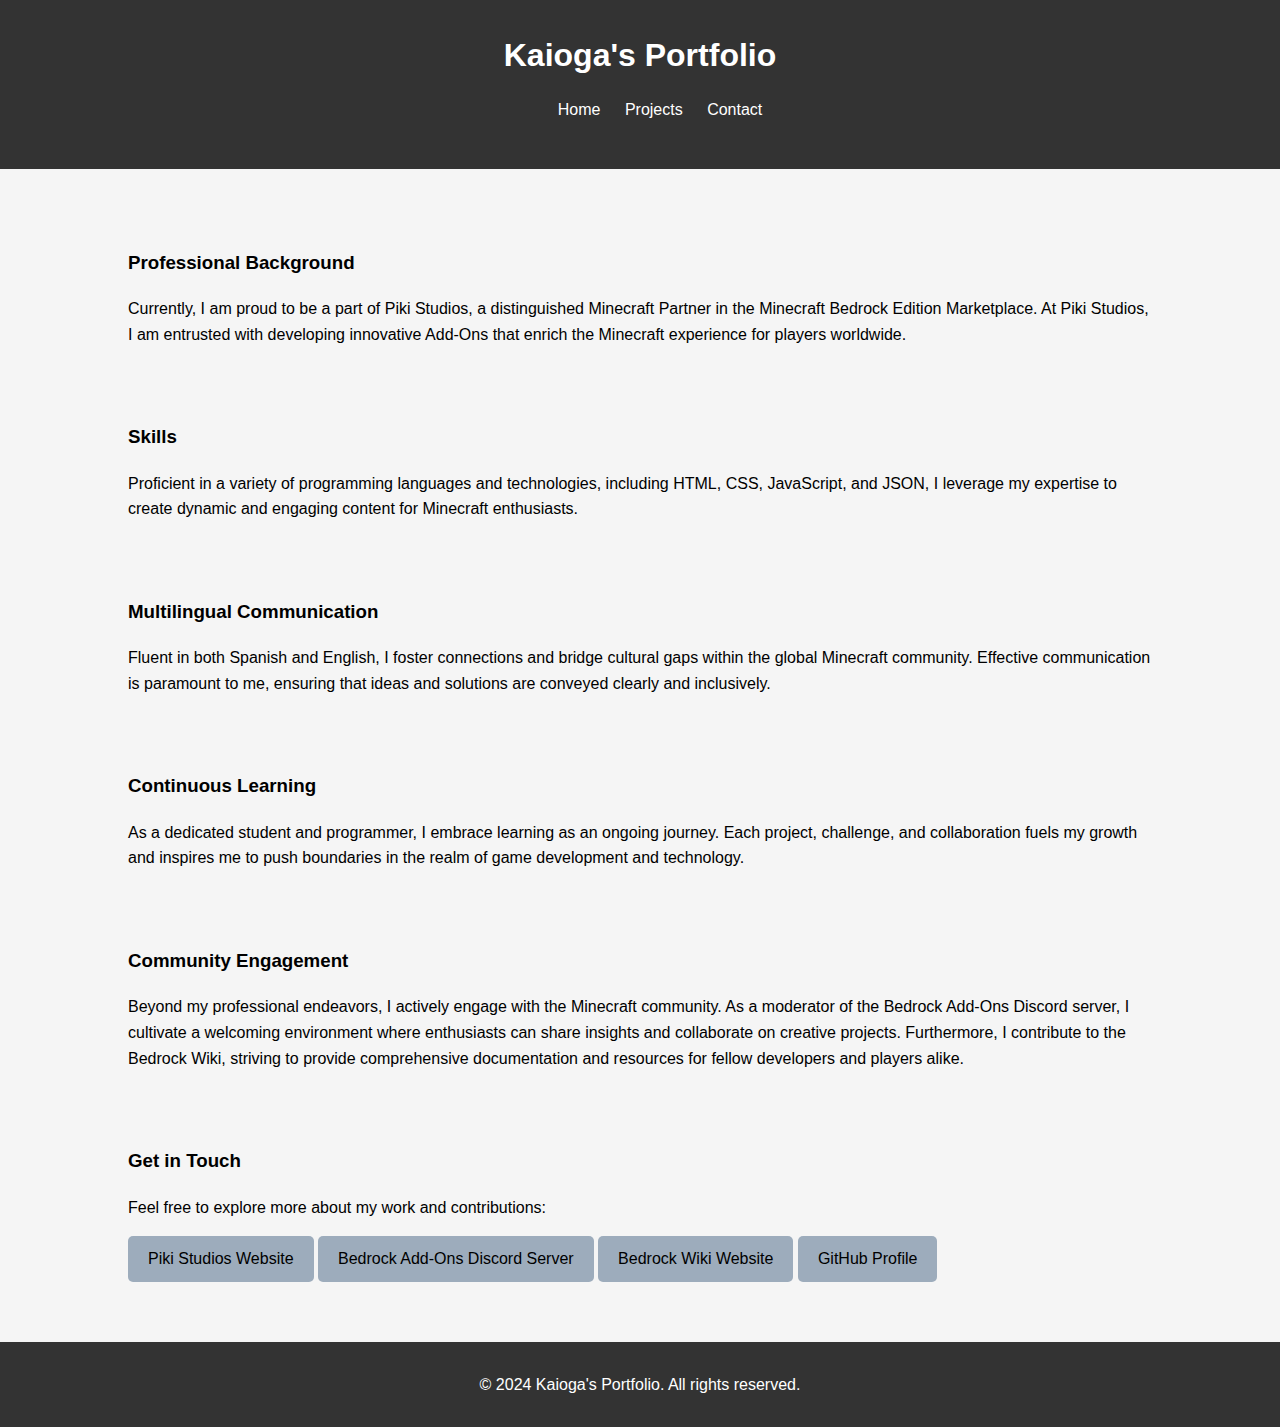
==== about.html @ 4aeca193 "added files, test!" ====
<!DOCTYPE html>
<html lang="en">
<head>
    <meta charset="UTF-8">
    <meta name="viewport" content="width=device-width, initial-scale=1.0">
    <title>About Me - Kaioga's Portfolio</title>
    <link rel="stylesheet" href="styles.css">
</head>
<body>
    <header>
        <div class="container">
            <h1>Kaioga's Portfolio</h1>
            <nav>
                <ul>
                    <li><a href="index.html">Home</a></li>
                    <li><a href="projects.html">Projects</a></li>
                    <li><a href="contact.html">Contact</a></li>
                </ul>
            </nav>
        </div>
    </header>

    <section id="about">
        <div class="container">
            <section id="professional-background">
                <h3>Professional Background</h3>
                <p>Currently, I am proud to be a part of Piki Studios, a distinguished Minecraft Partner in the Minecraft Bedrock Edition Marketplace. At Piki Studios, I am entrusted with developing innovative Add-Ons that enrich the Minecraft experience for players worldwide.</p>
            </section>
            
            <section id="skills">
                <h3>Skills</h3>
                <p>Proficient in a variety of programming languages and technologies, including HTML, CSS, JavaScript, and JSON, I leverage my expertise to create dynamic and engaging content for Minecraft enthusiasts.</p>
            </section>
            
            <section id="multilingual-communication">
                <h3>Multilingual Communication</h3>
                <p>Fluent in both Spanish and English, I foster connections and bridge cultural gaps within the global Minecraft community. Effective communication is paramount to me, ensuring that ideas and solutions are conveyed clearly and inclusively.</p>
            </section>
            
            <section id="continuous-learning">
                <h3>Continuous Learning</h3>
                <p>As a dedicated student and programmer, I embrace learning as an ongoing journey. Each project, challenge, and collaboration fuels my growth and inspires me to push boundaries in the realm of game development and technology.</p>
            </section>
            
            <section id="community-engagement">
                <h3>Community Engagement</h3>
                <p>Beyond my professional endeavors, I actively engage with the Minecraft community. As a moderator of the Bedrock Add-Ons Discord server, I cultivate a welcoming environment where enthusiasts can share insights and collaborate on creative projects. Furthermore, I contribute to the Bedrock Wiki, striving to provide comprehensive documentation and resources for fellow developers and players alike.</p>
            </section>
            
            <section id="get-in-touch">
                <h3>Get in Touch</h3>
                <p>Feel free to explore more about my work and contributions:</p>
                <div class="buttons">
                    <a href="https://www.pikistudios.com/" target="_blank" class="button">Piki Studios Website</a>
                    <a href="https://discord.gg/Q3jhmVSPcd" target="_blank" class="button">Bedrock Add-Ons Discord Server</a>
                    <a href="https://wiki.bedrock.dev/" target="_blank" class="button">Bedrock Wiki Website</a>
                    <a href="https://github.com/Kaioga5" target="_blank" class="button">GitHub Profile</a>
                </div>
            </section>
        </div>
    </section>

    <footer>
        <div class="container">
            <p>&copy; 2024 Kaioga's Portfolio. All rights reserved.</p>
        </div>
    </footer>
</body>
</html>
---- styles.css ----
/* General styles */
body {
    font-family: Arial, sans-serif;
    background-color: whitesmoke;
    line-height: 1.6;
    margin: 0;
    min-height: 100vh;
    display: flex;
    flex-direction: column;
}

.container {
    width: 80%;
    margin: 0 auto;
    padding: 20px;
}

header {
    background-color: #333;
    color: #fff;
    padding: 10px 0;
    text-align: center;
}

header h1 {
    margin: 0;
}

nav ul {
    list-style: none;
}

nav ul li {
    display: inline;
    margin-right: 20px;
}

nav ul li:last-child {
    margin-right: 0;
}

nav ul li a {
    color: #fff;
    text-decoration: none;
}

section {
    padding: 20px 0;
    flex-grow: 1;
}

h2 {
    margin-bottom: 20px;
}

footer {
    background-color: #333;
    color: #fff;
    text-align: center;
    padding: 10px 0;
    margin-top: auto;
}

footer p {
    margin: 0;
}

.button {
    display: inline-block;
    padding: 10px 20px;
    background-color: #9dacbc;
    color: #000000;
    text-decoration: none;
    border-radius: 5px;
    transition: background-color 0.3s ease;
}

/* Styles for projects.html page only */
.project-title {
    text-align: center;
    margin-bottom: 0; /* Adjust margin as needed */
}

.project-title h2 {
    color: #333; /* Adjust color as needed */
    font-size: 44px; /* Adjust font size as needed */
}

.project-container {
    display: flex;
    flex-wrap: wrap;
    justify-content: space-between;
}

.project-wrapper {
    width: calc(46% - 20px); /* Adjusted width to accommodate margin */
    margin: 30px 2% 20px 2%; /* Individual margin for each project */
}

.project {
    background-color: #f9f9f9;
    border-radius: 0 0 20px 20px;
    box-shadow: 0 0 5px rgba(0, 0, 0, 0.1);
    margin: 30px 2% 20px 2%; /* Individual margin for each project */
    transition: transform 0.2s ease-in-out;
}

.project:hover {
    transform: scale(1.05); /* Scale the project on hover */
}

.project-image {
    text-align: center;
}

.project-image img {
    width: 100%;
    border-top-left-radius: 0;
    border-top-right-radius: 0;
}

.project-details {
    padding: 20px;
}

.project-details h3 {
    margin-top: 0;
}

.project-button {
    display: block;
    width: 100%;
    padding: 20px 0;
    background-color: #9dacbc;
    color: #fff;
    text-align: center;
    text-decoration: none;
    border-radius: 0 0 20px 20px;
    transition: background-color 0.3s ease;
    border: none; /* Remove the border */
    box-sizing: border-box; /* Include padding and border in the width */
}

.project-button:hover {
    background-color: #8399a9;
}
.button:focus {
    background-color: #7e8994;
}
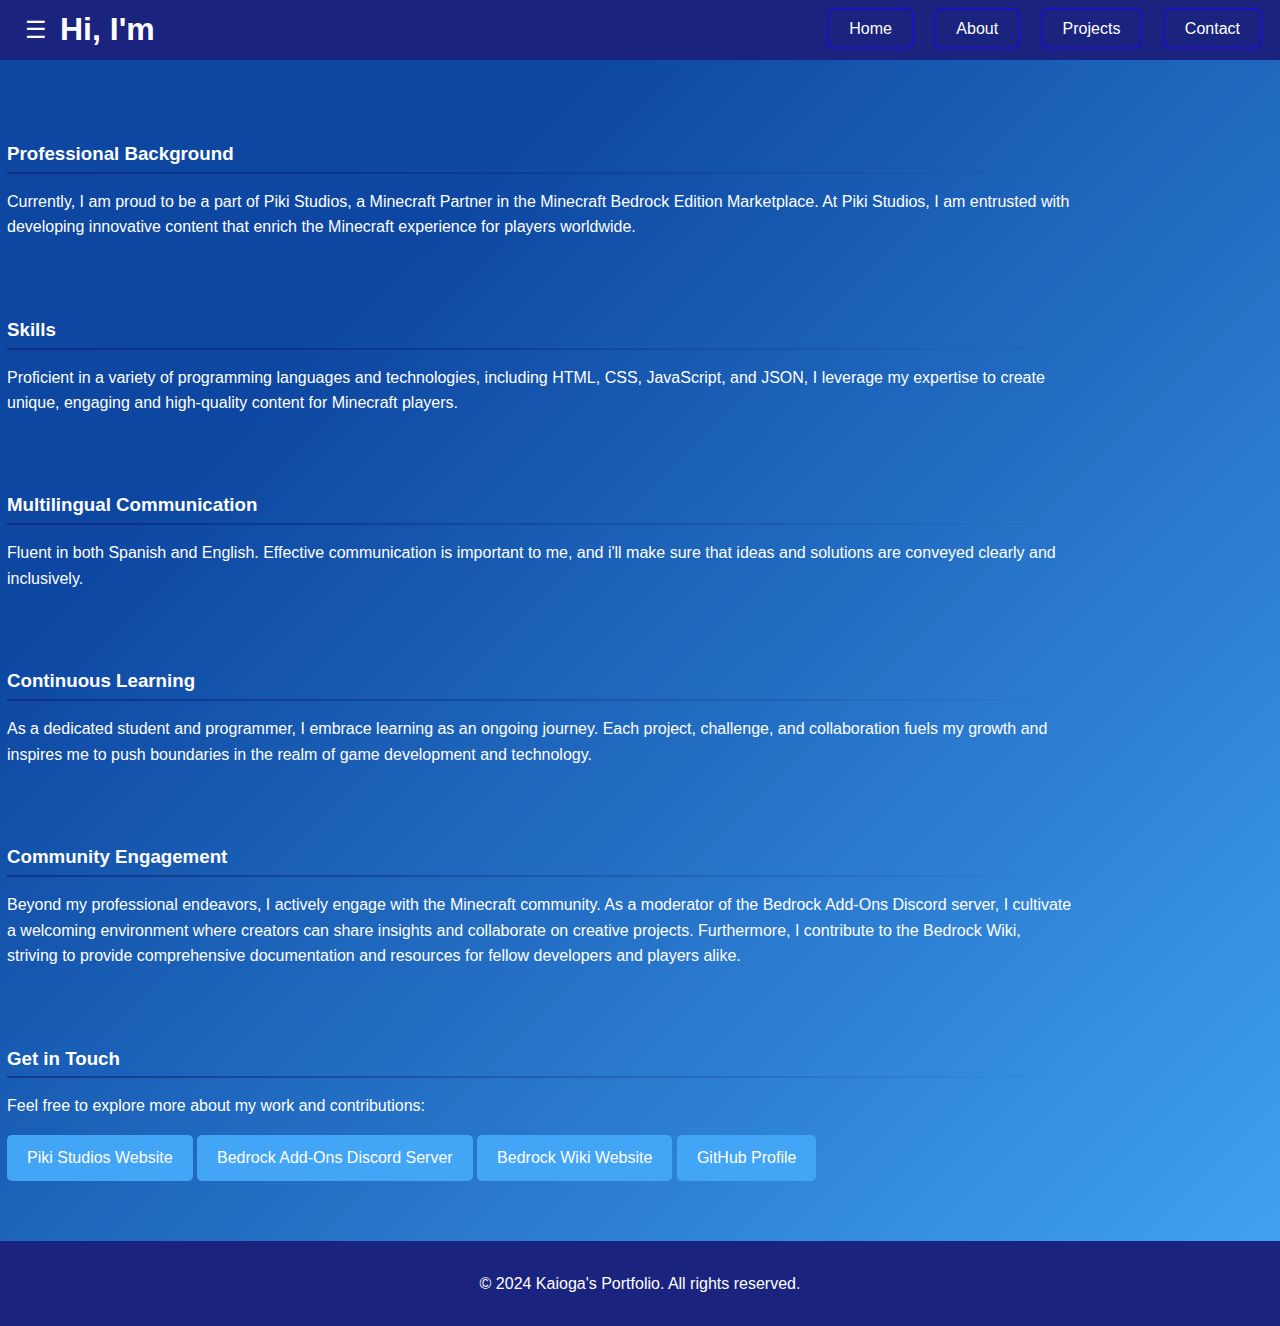
==== commit b44defc7: "Updated" ====
--- a/about.html
+++ b/about.html
@@ -7,12 +7,15 @@
     <link rel="stylesheet" href="styles.css">
 </head>
 <body>
+
     <header>
         <div class="container">
-            <h1>Kaioga's Portfolio</h1>
+            <div class="menu-button" onclick="openNav()">&#9776;</div>
+            <span id="dynamic-text-no-index"></span>
             <nav>
                 <ul>
                     <li><a href="index.html">Home</a></li>
+                    <li><a href="about.html">About</a></li>
                     <li><a href="projects.html">Projects</a></li>
                     <li><a href="contact.html">Contact</a></li>
                 </ul>
@@ -20,35 +23,43 @@
         </div>
     </header>
 
-    <section id="about">
+    <div id="mySidenav" class="sidenav">
+        <a href="javascript:void(0)" class="closebtn" onclick="closeNav()">&times;</a>
+        <a href="index.html">Home</a>
+        <a href="about.html">About</a>
+        <a href="projects.html">Projects</a>
+        <a href="contact.html">Contact</a>
+    </div>
+    
+    <section id="about-a">
         <div class="container">
             <section id="professional-background">
-                <h3>Professional Background</h3>
-                <p>Currently, I am proud to be a part of Piki Studios, a distinguished Minecraft Partner in the Minecraft Bedrock Edition Marketplace. At Piki Studios, I am entrusted with developing innovative Add-Ons that enrich the Minecraft experience for players worldwide.</p>
+                <h3 class="title">Professional Background</h3>
+                <p>Currently, I am proud to be a part of Piki Studios, a Minecraft Partner in the Minecraft Bedrock Edition Marketplace. At Piki Studios, I am entrusted with developing innovative content that enrich the Minecraft experience for players worldwide.</p>
             </section>
             
             <section id="skills">
-                <h3>Skills</h3>
-                <p>Proficient in a variety of programming languages and technologies, including HTML, CSS, JavaScript, and JSON, I leverage my expertise to create dynamic and engaging content for Minecraft enthusiasts.</p>
+                <h3 class="title">Skills</h3>
+                <p>Proficient in a variety of programming languages and technologies, including HTML, CSS, JavaScript, and JSON, I leverage my expertise to create unique, engaging and high-quality content for Minecraft players.</p>
             </section>
             
             <section id="multilingual-communication">
-                <h3>Multilingual Communication</h3>
-                <p>Fluent in both Spanish and English, I foster connections and bridge cultural gaps within the global Minecraft community. Effective communication is paramount to me, ensuring that ideas and solutions are conveyed clearly and inclusively.</p>
+                <h3 class="title">Multilingual Communication</h3>
+                <p>Fluent in both Spanish and English. Effective communication is important to me, and i'll make sure that ideas and solutions are conveyed clearly and inclusively.</p>
             </section>
             
             <section id="continuous-learning">
-                <h3>Continuous Learning</h3>
+                <h3 class="title">Continuous Learning</h3>
                 <p>As a dedicated student and programmer, I embrace learning as an ongoing journey. Each project, challenge, and collaboration fuels my growth and inspires me to push boundaries in the realm of game development and technology.</p>
             </section>
             
             <section id="community-engagement">
-                <h3>Community Engagement</h3>
-                <p>Beyond my professional endeavors, I actively engage with the Minecraft community. As a moderator of the Bedrock Add-Ons Discord server, I cultivate a welcoming environment where enthusiasts can share insights and collaborate on creative projects. Furthermore, I contribute to the Bedrock Wiki, striving to provide comprehensive documentation and resources for fellow developers and players alike.</p>
+                <h3 class="title">Community Engagement</h3>
+                <p>Beyond my professional endeavors, I actively engage with the Minecraft community. As a moderator of the Bedrock Add-Ons Discord server, I cultivate a welcoming environment where creators can share insights and collaborate on creative projects. Furthermore, I contribute to the Bedrock Wiki, striving to provide comprehensive documentation and resources for fellow developers and players alike.</p>
             </section>
             
             <section id="get-in-touch">
-                <h3>Get in Touch</h3>
+                <h3 class="title">Get in Touch</h3>
                 <p>Feel free to explore more about my work and contributions:</p>
                 <div class="buttons">
                     <a href="https://www.pikistudios.com/" target="_blank" class="button">Piki Studios Website</a>
@@ -59,11 +70,66 @@
             </section>
         </div>
     </section>
+    
 
+    <script>
+        const dynamicText = document.getElementById('dynamic-text-no-index');
+        const variants = ["Hi, I'm Kaioga", "I'm a programmer", "I'm a student", "I'm a contributor"];
+        let index = localStorage.getItem('dynamicTextIndexNoIndex') ? parseInt(localStorage.getItem('dynamicTextIndexNoIndex')) : 0;
+        let charIndex = localStorage.getItem('dynamicTextCharIndexNoIndex') ? parseInt(localStorage.getItem('dynamicTextCharIndexNoIndex')) : 0;
+    
+        function typeWriter() {
+            const text = variants[index];
+            dynamicText.textContent = text.substring(0, charIndex);
+    
+            function type() {
+                if (charIndex < text.length) {
+                    dynamicText.textContent += text.charAt(charIndex);
+                    charIndex++;
+                    localStorage.setItem('dynamicTextCharIndexNoIndex', charIndex);
+                    setTimeout(type, 100); // Typing speed
+                } else {
+                    setTimeout(erase, 2000); // Delay before erasing
+                }
+            }
+    
+            function erase() {
+                if (dynamicText.textContent.length > 0) {
+                    dynamicText.textContent = dynamicText.textContent.slice(0, -1);
+                    charIndex--;
+                    localStorage.setItem('dynamicTextCharIndexNoIndex', charIndex);
+                    setTimeout(erase, 50); // Erasing speed
+                } else {
+                    index = (index + 1) % variants.length;
+                    localStorage.setItem('dynamicTextIndexNoIndex', index);
+                    charIndex = 0;
+                    localStorage.setItem('dynamicTextCharIndexNoIndex', charIndex);
+                    setTimeout(typeWriter, 1000); // Delay before typing next variant
+                }
+            }
+    
+            type();
+        }
+    
+        window.addEventListener('load', typeWriter); // Start typing effect on page load
+    
+        // Flip card script
+        document.querySelectorAll('.project-wrapper').forEach(wrapper => {
+            wrapper.addEventListener('click', () => {
+                wrapper.classList.toggle('flipped');
+            });
+        });
+    </script>
+    
+    
+    
     <footer>
         <div class="container">
             <p>&copy; 2024 Kaioga's Portfolio. All rights reserved.</p>
         </div>
     </footer>
+    <script src="scripts.js"></script>
+
+    
 </body>
 </html>
--- a/styles.css
+++ b/styles.css
@@ -1,7 +1,7 @@
-/* General styles */
 body {
-    font-family: Arial, sans-serif;
-    background-color: whitesmoke;
+    font-family: 'Montserrat', sans-serif;
+    background: linear-gradient(135deg, #0d47a1 25%, #42a5f5 100%);
+    color: #fff;
     line-height: 1.6;
     margin: 0;
     min-height: 100vh;
@@ -15,15 +15,34 @@
     padding: 20px;
 }
 
+#about-a .container {
+    width: 70%;
+    color: #fff;
+    margin: 0 auto;
+    padding: 20px;
+}
+
 header {
-    background-color: #333;
-    color: #fff;
-    padding: 10px 0;
-    text-align: center;
+    background-color: #1a237e;
+    color: #fff;
+    height: 60px;
+    text-align: center;
+    position: relative;
+    display: flex;
+    align-items: center;
+    /*border-bottom: 0.1px solid #000000; /* Add underline */
 }
 
 header h1 {
     margin: 0;
+    font-size: 1.5em;
+}
+
+
+nav {
+    position: absolute;
+    top: 0;
+    right: 20px;
 }
 
 nav ul {
@@ -42,19 +61,121 @@
 nav ul li a {
     color: #fff;
     text-decoration: none;
+    outline: 2px solid #1c10c2;
+    padding: 10px 20px;
+    border-radius: 5px;
+    transition: background-color 0.3s ease, border-color 0.3s ease;
+}
+
+nav ul li a:hover {
+    background-color: #1e88e5;
+    border-color: #fff;
 }
 
 section {
     padding: 20px 0;
     flex-grow: 1;
+    text-align: left;
+    margin-left: -100px;
+}
+
+section h2 {
+    margin-bottom: 20px;
+    position: relative;
+    color: #fff;
+}
+
+section h2:not(.hero h2):not(.project-title h2)::after {
+    content: '';
+    position: absolute;
+    bottom: -5px;
+    left: 0;
+    width: 100%;
+    height: 2px;
+    background: linear-gradient(to right, #0f1661, transparent);
+    opacity: 0.5;
+    transition: opacity 0.3s ease;
+}
+
+section h2:not(.hero h2):not(.project-title h2):hover::after {
+    opacity: 0;
 }
 
 h2 {
     margin-bottom: 20px;
 }
 
+.hero {
+    background: linear-gradient(135deg, #1329ba 30%, #0d47a1 70%);
+    background-image: url('images/blue_banner.jpg');
+    background-blend-mode: overlay;
+    padding: 70px 30px;
+    text-align: left;
+    display: flex;
+    flex-direction: column;
+    align-items: flex-start;
+    justify-content: center;
+    height: 350px;
+    border-radius: 0; /* Remove circled borders */
+    box-shadow: 0 10px 20px rgba(0, 0, 0, 0.2);
+}
+
+.static-text {
+    position: absolute;
+    top: calc(45% + 1em);
+    left: 39%;
+    transform: translate(-50%, -50%);
+    text-align: center;
+    width: 100%;
+}
+
+.hero p {
+    position: relative;
+    margin-bottom: 0;
+    text-align: center;
+}
+
+.hero h2 {
+    font-size: 3em;
+    margin-bottom: 15px;
+    top: -30%;
+    color: #fff;
+    text-shadow: 2px 2px 4px rgba(0, 0, 0, 0.3);
+}
+
+.hero p {
+    font-size: 1.5em;
+    margin-bottom: 25px;
+    color: #f1f1f1;
+    text-shadow: 1px 1px 2px rgba(0, 0, 0, 0.2);
+}
+
+.hero .button {
+    display: inline-block;
+    padding: 12px 24px;
+    background-color: #42a5f5;
+    color: #fff;
+    text-decoration: none;
+    border-radius: 8px;
+    transition: background-color 0.3s ease, transform 0.3s ease;
+    font-weight: bold;
+}
+
+.hero .button:hover {
+    background-color: #1e88e5;
+    transform: translateY(-2px);
+}
+
+.button-container {
+    position: absolute;
+    top: calc(50% + 2em);
+    left: 10%;
+    transform: translate(-50%, -50%);
+    text-align: center;
+}
+
 footer {
-    background-color: #333;
+    background-color: #1a237e;
     color: #fff;
     text-align: center;
     padding: 10px 0;
@@ -68,22 +189,41 @@
 .button {
     display: inline-block;
     padding: 10px 20px;
-    background-color: #9dacbc;
-    color: #000000;
+    background-color: #42a5f5;
+    color: #fff;
     text-decoration: none;
     border-radius: 5px;
     transition: background-color 0.3s ease;
 }
 
-/* Styles for projects.html page only */
+.button:hover {
+    background-color: #1e88e5;
+}
+
 .project-title {
     text-align: center;
-    margin-bottom: 0; /* Adjust margin as needed */
+    margin-bottom: 0;
 }
 
 .project-title h2 {
-    color: #333; /* Adjust color as needed */
-    font-size: 44px; /* Adjust font size as needed */
+    color: #fdfdfd;
+    font-size: 44px;
+    background-color: none;
+    display: inline-block;
+    position: relative;
+    margin-bottom: 20px;
+}
+
+.project-title h2::after {
+    content: '';
+    display: block;
+    width: 100%;
+    height: 2px;
+    background-color: #969696;
+    margin-top: 5px;
+    position: absolute;
+    left: 0;
+    bottom: -5px;
 }
 
 .project-container {
@@ -93,20 +233,20 @@
 }
 
 .project-wrapper {
-    width: calc(46% - 20px); /* Adjusted width to accommodate margin */
-    margin: 30px 2% 20px 2%; /* Individual margin for each project */
+    width: calc(46% - 20px);
+    margin: 30px 2% 20px 2%;
 }
 
 .project {
-    background-color: #f9f9f9;
+    background-color: #1e3a5f;
     border-radius: 0 0 20px 20px;
     box-shadow: 0 0 5px rgba(0, 0, 0, 0.1);
-    margin: 30px 2% 20px 2%; /* Individual margin for each project */
+    margin: 30px 2% 20px 2%;
     transition: transform 0.2s ease-in-out;
 }
 
 .project:hover {
-    transform: scale(1.05); /* Scale the project on hover */
+    transform: scale(1.05);
 }
 
 .project-image {
@@ -125,25 +265,130 @@
 
 .project-details h3 {
     margin-top: 0;
-}
-
-.project-button {
+    color: #fff;
+}
+
+.project-button-a {
     display: block;
-    width: 100%;
-    padding: 20px 0;
-    background-color: #9dacbc;
+    padding: 40px 0;
+    background-color: #42a5f5;
     color: #fff;
     text-align: center;
     text-decoration: none;
     border-radius: 0 0 20px 20px;
     transition: background-color 0.3s ease;
-    border: none; /* Remove the border */
-    box-sizing: border-box; /* Include padding and border in the width */
-}
-
-.project-button:hover {
-    background-color: #8399a9;
-}
+    border: none;
+}
+
+.project-button-a:hover {
+    background-color: #1e88e5;
+}
+
 .button:focus {
     background-color: #7e8994;
-}+}
+
+@media screen and (max-width: 600px) {
+    .project-container {
+        display: flex;
+        flex-direction: column;
+        align-items: center;
+    }
+
+    .project-wrapper {
+        width: 100%;
+        margin: 20px 0;
+    }
+}
+
+.menu-button {
+    position: absolute;
+    top: 50%;
+    left: 25px;
+    transform: translateY(-50%);
+    cursor: pointer;
+    font-size: 24px;
+    line-height: 1;
+}
+
+.sidenav {
+    height: 100%;
+    width: 0;
+    position: fixed;
+    z-index: 1;
+    top: 0;
+    left: 0;
+    background-color: #1a237e;
+    overflow-x: hidden;
+    transition: 0.5s;
+    padding-top: 60px;
+}
+
+.sidenav a {
+    padding: 8px 0;
+    text-decoration: none;
+    font-size: 18px;
+    color: #fff;
+    display: flex;
+    align-items: center;
+    justify-content: center;
+    transition: 0.3s;
+}
+
+.sidenav a:hover {
+    color: #f1f1f1;
+}
+
+.sidenav .closebtn {
+    position: absolute;
+    left: 25px;
+    top: 4%;
+    transform: translateY(-50%);
+    font-size: 45px;
+    margin-left: 0px;
+}
+
+#dynamic-text {
+    color: #fff;
+    font-size: 2em;
+    font-weight: bold;
+    position: absolute;
+    top: 30%;
+    left: 50%;
+    transform: translate(-50%, -50%);
+    transition: transform 0.5s ease, left 0.5s ease;
+}
+
+#dynamic-text-no-index {
+    color: #fff;
+    font-size: 2em;
+    font-weight: bold;
+    position: absolute;
+    top: 50%;
+    left: 60px;
+    transform: translateY(-50%);
+    transition: transform 0.5s ease, left 0.5s ease;
+}
+
+.title {
+    position: relative;
+    margin-bottom: 20px;
+    color: #fff;
+}
+
+.title::after {
+    content: '';
+    position: absolute;
+    bottom: -5px;
+    left: 0;
+    width: 100%;
+    height: 2px;
+    background: linear-gradient(to right, #0f1661, transparent);
+    opacity: 0.5;
+    transition: opacity 0.3s ease;
+}
+
+.title:hover::after {
+    opacity: 1;
+}
+
